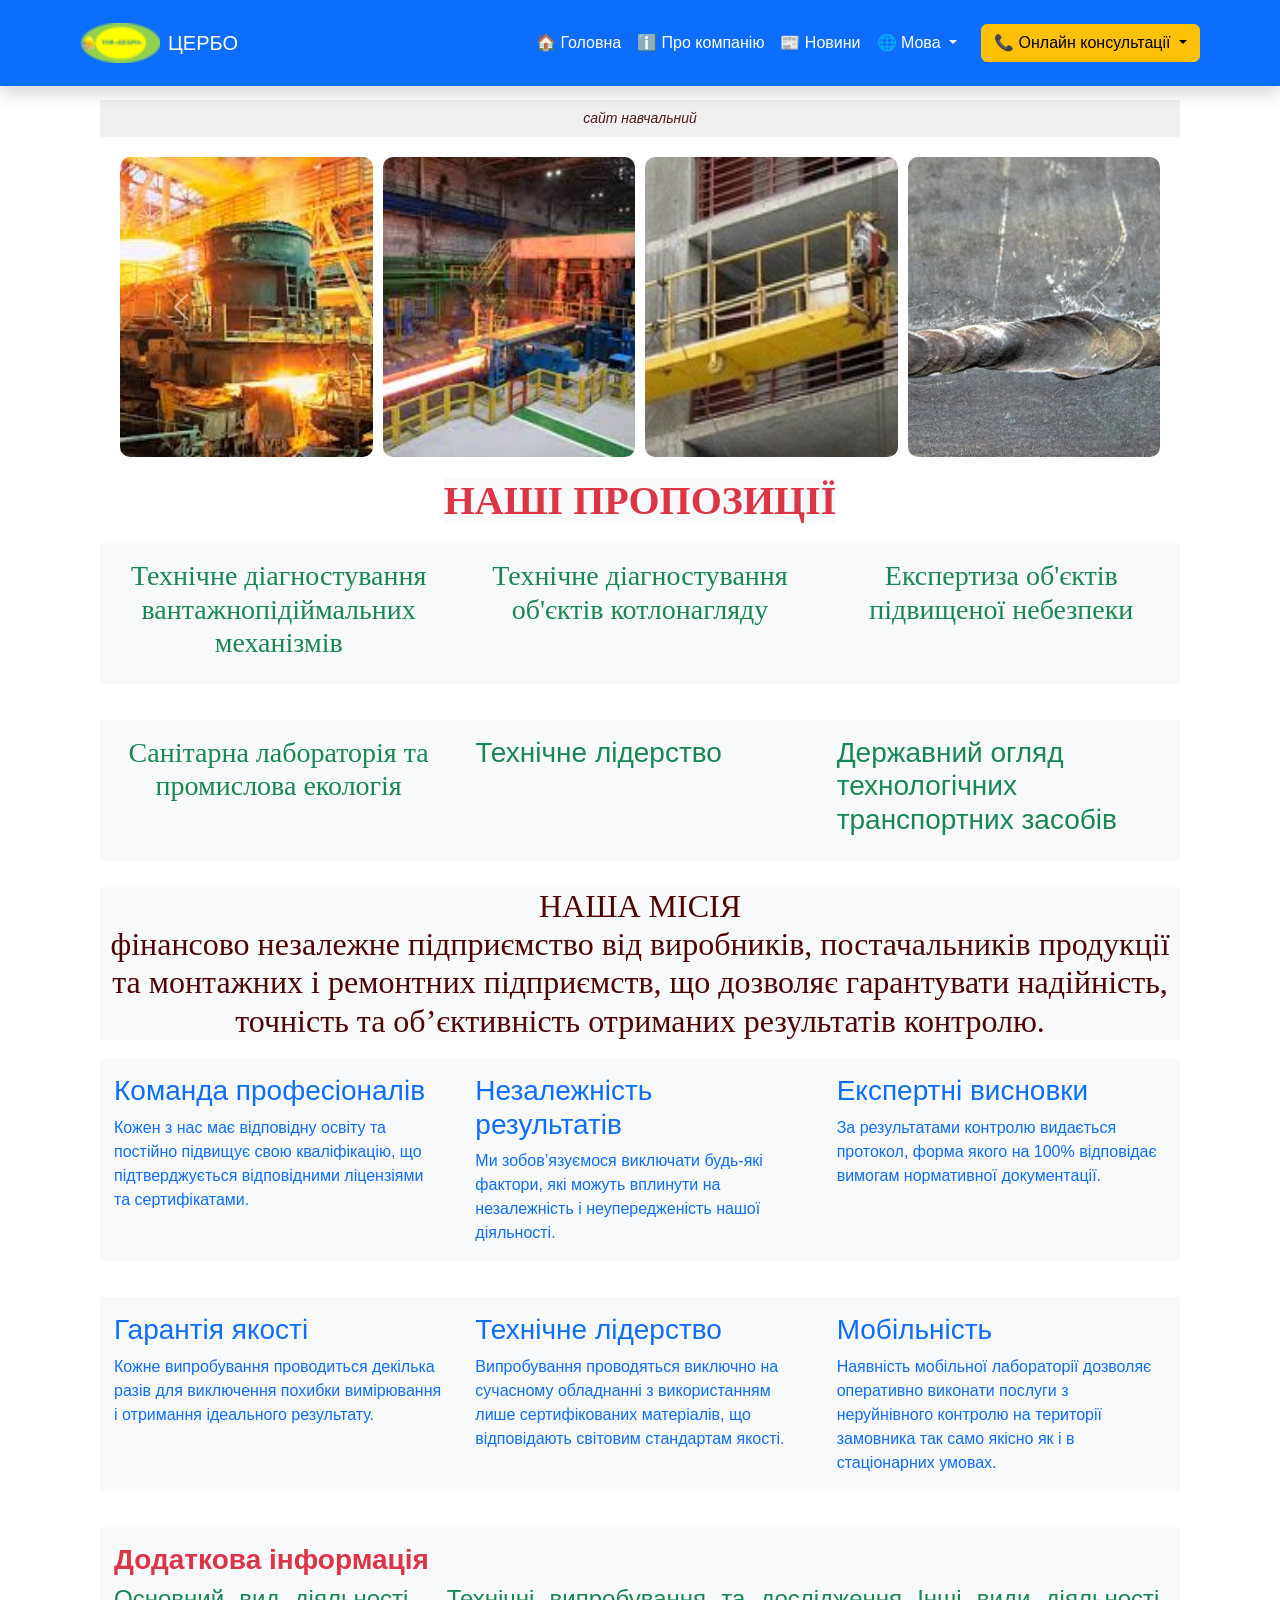
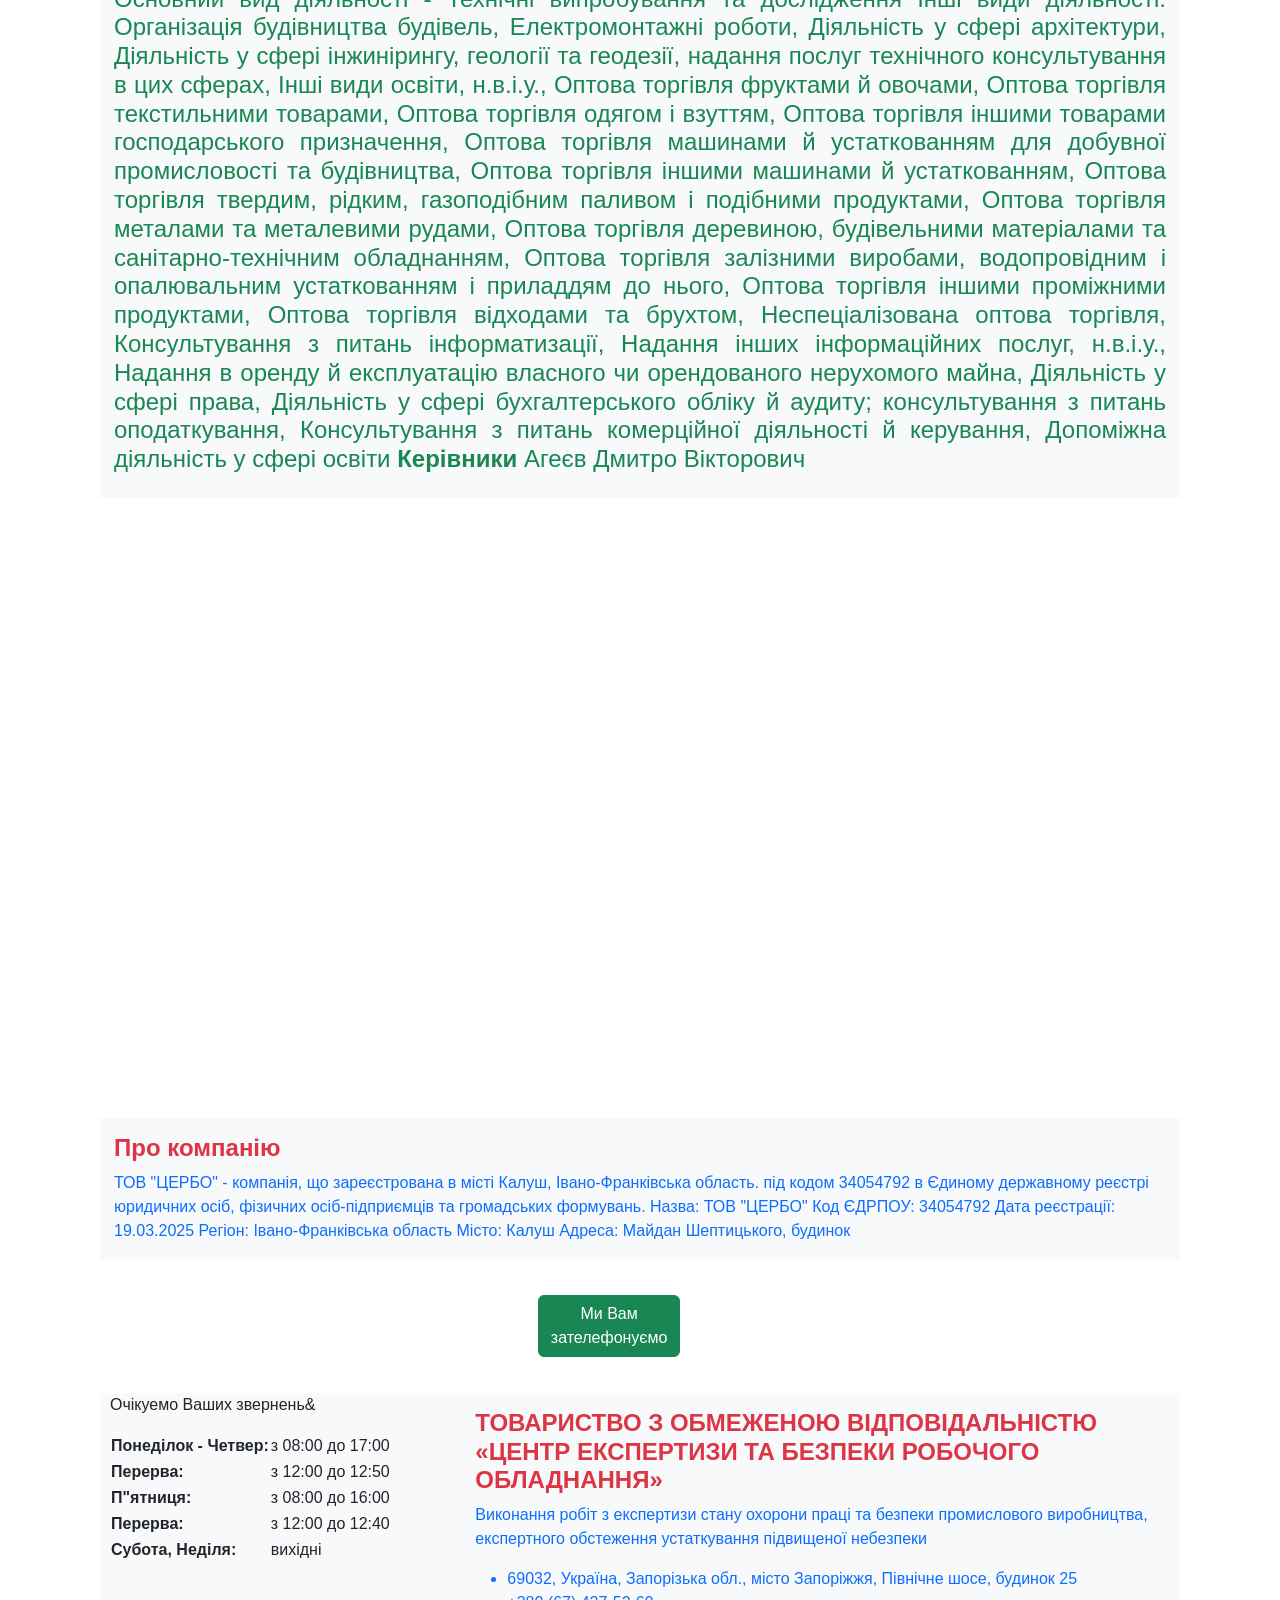
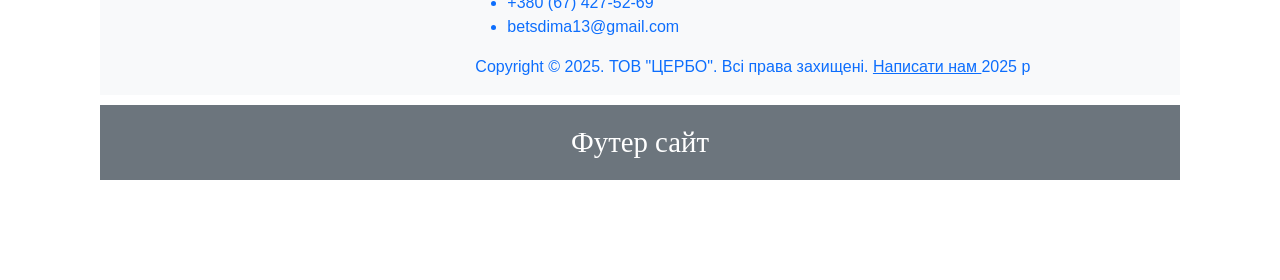
==== index.html @ 68f49ea2 "Add files via upload" ====
<!DOCTYPE html>
<html lang="ru">
<head>
  <meta charset="UTF-8">
   <title> ЗапорізькИЙ ЕТЦ, Запорожский ЭТЦ ЦЕРБО  Експертиза та безпека обладнання</title>
  <meta name="google-site-verification" content="google6a05c1c6a05c1c.html">

  <meta name="google-site-verification" content="73KmHmWzJuedZpofZjk8PdYPxGngWY6kwzpMrU5-xUw" />
  <meta name="description" content="ЗапорізькИЙ ЕТЦ, Запорожский ЭТЦ. ТОВ «ЦЕРБО»  експертні послуги у сфері охорони праці, технічне діагностування та експертиза обладнання.">
  <meta name="keywords" content="ЗапорізькИЙ ЕТЦ, Запорожский ЭТЦ. ТОВ «ЦЕРБО»  експертні послуги у сфері охорони праці, технічне діагностування та експертиза обладнання експертиза обладнання, експертиза устаткування,  охорона праці, технічне діагностування, ЦЕРБО, Запоріжжя">
  <meta name="google-site-verification" content="google20b2f6c594b5fa89.html">

    <!-- Open Graph для соцсетей -->
  <meta property="og:title" content="ЦЕРБО — Експертиза та безпека обладнання">
  <meta property="og:description" content="Експертні послуги у сфері охорони праці та технічного діагностування.">
  <meta property="og:image" content="https://dima-zp.github.io/project3/images/logo-new.png">
  <meta property="og:url" content="https://dima-zp.github.io/project3/">
  <meta property="og:type" content="website">

 
<!-- Twitter Cards -->
  <meta name="twitter:card" content="summary_large_image">
  <meta name="twitter:title" content="ЦЕРБО — Експертиза та безпека обладнання">
  <meta name="twitter:description" content="ЗапорізькИЙ ЕТЦ, Запорожский ЭТЦ. ТОВ «ЦЕРБО» - експертні послуги у сфері охорони праці та технічного діагностування.">
  <meta name="twitter:image" content="https://dima-zp.github.io/project3/images/logo-new.png">

 <!-- Canonical -->
  <link rel="canonical" href="https://dima-zp.github.io/project3/">


  <!-- Language & Region -->
  <meta name="language" content="uk">
  <meta name="geo.region" content="UA-ZP">
  <meta name="geo.placename" content="Запоріжжя">


  <!-- Подключение Bootstrap -->
  <link href="https://cdn.jsdelivr.net/npm/bootstrap@5.3.2/dist/css/bootstrap.min.css" rel="stylesheet">
  <link href="style.css" rel="stylesheet">

  
  
 



 
</head>

<body >

 <div class="site-note">сайт навчальний</div>
<!-- Навигация --><!-- Хедер -->
<nav class="navbar navbar-expand-lg fixed-top bg-primary navbar-dark shadow">
   
    <div class="container">
    <!-- Логотип -->
    <a class="navbar-brand d-flex align-items-center" href="#">
      <img src="images/logo.png" alt="ЦЕРБО" style="height:40px;" class="me-2">
      ЦЕРБО
    </a>

    <!-- Бургер -->
    <button class="navbar-toggler" type="button" data-bs-toggle="collapse" 
            data-bs-target="#navbarNav" aria-controls="navbarNav" 
            aria-expanded="false" aria-label="Toggle navigation">
      <span class="navbar-toggler-icon"></span>
    </button>

    <!-- Навигация -->
    <div class="collapse navbar-collapse" id="navbarNav">
      <ul class="navbar-nav ms-auto align-items-lg-center">
        <li class="nav-item">
          <a class="nav-link active" href="index.html">🏠 Головна</a>
        </li>
        <li class="nav-item">
          <a class="nav-link" href="about.html">ℹ️ Про компанію</a>
        </li>
        <li class="nav-item">
          <a class="nav-link" href="news.html">📰 Новини</a>
        </li>

        <!-- Языковой переключатель -->
        <li class="nav-item dropdown">
          <a class="nav-link dropdown-toggle" href="#" id="langDropdown" 
             role="button" data-bs-toggle="dropdown" aria-expanded="false">
            🌐 Мова
          </a>
          <ul class="dropdown-menu dropdown-menu-end" aria-labelledby="langDropdown">
            <li><a class="dropdown-item" href="index.html">UA</a></li>
            <li><a class="dropdown-item" href="en/index.html">EN</a></li>
            <li><a class="dropdown-item" href="ar/index.html">AR</a></li>
          </ul>
        </li>

        <!-- Кнопка консультации -->
        <li class="nav-item ms-lg-3">
          <div class="dropdown">
            <button class="btn btn-warning dropdown-toggle" type="button" data-bs-toggle="dropdown">
              📞 Онлайн консультації
            </button>
            <ul class="dropdown-menu dropdown-menu-end">
              <li><a href="tel:+380674275269">(067) 427-52-69</a></li>
              <li><a href="tel:+380674250269">(067) 425-02-69</a></li>
              <li><a href="tel:+380674220169">(067) 422-01-69</a></li>
            </ul>
          </div>
        </li>
      </ul>
    </div>
  </div>
</nav>



<div id="galleryCarousel" class="carousel slide" data-bs-ride="carousel">
  <div class="carousel-inner">

    <!-- Слайд -->
    <div class="carousel-item active">
      <div class="gallery-grid">
        <img src="images/3.jpg" alt="Фото 1">
        <img src="images/1.jpg" alt="Фото 2">
        <img src="images/4.jpg" alt="Фото 3">
         <img src="images/111.jpg" alt="Фото 3">
      </div>
    </div>

    <!-- Другие слайды -->
    <div class="carousel-item">
      <div class="gallery-grid">
        <img src="images/5.jpg" alt="Фото 4">
        <img src="images/6.jpg" alt="Фото 5">
        <img src="images/8.jpg" alt="Фото 6">
        <img src="images/13.jpg" alt="Фото 7">
      </div>
    </div>

  </div>

  <!-- Стрелки -->
  <button class="carousel-control-prev" type="button" data-bs-target="#galleryCarousel" data-bs-slide="prev">
    <span class="carousel-control-prev-icon"></span>
  </button>
  <button class="carousel-control-next" type="button" data-bs-target="#galleryCarousel" data-bs-slide="next">
    <span class="carousel-control-next-icon"></span>
  </button>
</div>



<div class="col text-danger text-center"> 
    <h1> <span class="fw-bold bg-light text-danger"> НАШІ ПРОПОЗИЦІЇ</span>
    </h1>
  
 </div>

<div class="container">
  <div class="row mb-3" >
    <div class="col-12 col-md-4 bg-light text-success  text-center p-3">
      <h3>
         Технічне діагностування вантажнопідіймальних механізмів
      </h3>
   
</div>
    <div class="col-12 col-md-4 bg-light text-success text-center p-3">
         <h3>
       Технічне діагностування об'єктів котлонагляду
      </h3>
    </div>
   <div class="col-12 col-md-4 bg-light  text-success  text-center p-3">
       <h3>
        Експертиза об'єктів підвищеної небезпеки
      </h3>
    </div>
  </div>
  
</div>


<div class="container">
  <div class="row mb-3">
    <div class="col-12 col-md-4  bg-light text-success text-center p-3">
       <h3>Санітарна лабораторія та промислова екологія
        
      </h3> 
    </div>
    <div class="col-12 col-md-4  bg-light text-success p-3">
     <h3>
        Технічне лідерство 
      </h3> 
    </div>
    <div class="col-12 col-md-4 col-lg-4 bg-light text-success  p-3">
        <h3>
         Державний огляд технологічних транспортних засобів
      </h3> 
    </div>
  </div>
</div> 


<div class="col-12 col bg-light text-text-danger text-center"> 
  
  <h2>
    НАША МІСІЯ <br>
      фінансово незалежне підприємство від виробників, постачальників продукції та монтажних і ремонтних підприємств, 
 що дозволяє гарантувати надійність,  точність та об’єктивність отриманих результатів контролю.
  </h2>

  </div>

<div class="container">
  <div class="row mb-3" >
    <div class="col-12 col-md-4 bg-light text-primary p-3">
      <h3>
         Команда професіоналів
      </h3>
   
Кожен з нас має відповідну освіту та постійно підвищує свою кваліфікацію, що підтверджується відповідними ліцензіями та сертифікатами.</div>
    <div class="col-12 col-md-4 bg-light text-primary p-3">
         <h3>
         Незалежність результатів
      </h3>
     
Ми зобов’язуємося виключати будь-які фактори, які можуть вплинути на незалежність і неупередженість нашої діяльності.
    </div>
   <div class="col-12 col-md-4 bg-light text-primary p-3">
       <h3>
         Експертні висновки 
      </h3>
      
За результатами контролю видається протокол, форма якого на 100% відповідає вимогам нормативної документації.
    </div>
  </div>
  
</div>


<div class="container">
  <div class="row mb-3">
    <div class="col-12 col-md-4  bg-light  text-primary p-3">
       <h3>Гарантія якості 
        
      </h3> 
Кожне випробування проводиться декілька разів для виключення похибки вимірювання і отримання ідеального результату.
    </div>
    <div class="col-12 col-md-4  bg-light text-primary p-3">
     <h3>
        Технічне лідерство 
      </h3> 
Випробування проводяться виключно на сучасному обладнанні з використанням лише сертифікованих матеріалів, що відповідають світовим стандартам якості.
    </div>
    <div class="col-12 col-md-4 col-lg-4 bg-light text-primary p-3">
        <h3>
         Мобільність 
      </h3> 
Наявність мобільної лабораторії дозволяє оперативно виконати послуги з неруйнівного контролю на території замовника так само якісно як і в стаціонарних умовах.
    </div>
  </div>
</div> 


<!-- Третий ряд с 3 колонками -->

     <div class="container">
      <div class="row">
       <!-- <div class="col-12 bg-light text-text-danger text-center p-3"> </div> -->
        <div class="col-12 col-md bg-light text-success p-3">
       <h3> <span class="text-justify fw-bold text-danger">Додаткова інформація</span>
    </h3>
   <h4 class="text-success" style="text-align:justify">
  Основний вид діяльності -  Технічні випробування та дослідження
Інші види діяльності. Організація будівництва будівель, Електромонтажні 
роботи, Діяльність у сфері архітектури, Діяльність у сфері інжинірингу,
 геології та геодезії, надання послуг технічного консультування в цих сферах,
  Інші види освіти, н.в.і.у., Оптова торгівля фруктами й овочами, 
  Оптова торгівля текстильними товарами, Оптова торгівля одягом і взуттям, 
  Оптова торгівля іншими товарами господарського призначення, 
  Оптова торгівля машинами й устаткованням для добувної промисловості та будівництва, 
  Оптова торгівля іншими машинами й устаткованням, Оптова торгівля твердим, рідким, 
  газоподібним паливом і подібними продуктами, Оптова торгівля металами та металевими рудами, 
  Оптова торгівля деревиною, будівельними матеріалами та санітарно-технічним обладнанням, 
  Оптова торгівля залізними виробами, водопровідним і опалювальним устаткованням і приладдям до нього,
  Оптова торгівля іншими проміжними продуктами, Оптова торгівля відходами та брухтом, Неспеціалізована
   оптова торгівля, Консультування з питань інформатизації, Надання інших інформаційних послуг, н.в.і.у., 
   Надання в оренду й експлуатацію власного чи орендованого нерухомого майна, Діяльність у сфері права, 
   Діяльність у сфері бухгалтерського обліку й аудиту; консультування з питань оподаткування, Консультування
    з питань комерційної діяльності й керування, Допоміжна діяльність у сфері освіти
<b>Керівники</b> 
Агеєв Дмитро Вікторович
   </h4>
       

  </div></div>
</div>


<div class="d-flex justify-content-center">
  <iframe src= "https://www.google.com/maps/embed?pb=!1m18!1m12!1m3!1d3174.4398229924577!2d35.1205601767117!3d47.87406276946941!2m3!1f0!2f0!3f0!3m2!1i1024!2i768!4f13.1!3m3!1m2!1s0x40dc66efdda276fb%3A0x22f1536fa186c56!2z0KHQtdCy0LXRgNC90L7QtSDRiC4sIDI1LCDQl9Cw0L_QvtGA0L7QttGM0LUsINCX0LDQv9C-0YDQvtC20YHQutCw0Y8g0L7QsdC70LDRgdGC0YwsIDY5MDAw!5e1!3m2!1sru!2sua!4v1763896102975!5m2!1sru!2sua"
    width="600" height="600" style="border:0;" allowfullscreen="" loading="lazy"
    referrerpolicy="no-referrer-when-downgrade">
  </iframe>
</div>
  <!-- Третий ряд с 3 колонками -->

     <div class="container">
      <div class="row">
       <div class="col-12 col-md  bg-light text-primary  p-3">
<h4> <span class="fw-bold text-danger">Про компанію </span>
    </h4>

      ТОВ "ЦЕРБО" - компанія, що зареєстрована в місті Калуш, Івано-Франківська область. 
        під кодом 34054792 в Єдиному державному реєстрі юридичних осіб, фізичних осіб-підприємців та громадських формувань. 
Назва: ТОВ "ЦЕРБО" Код ЄДРПОУ: 34054792
Дата реєстрації: 19.03.2025
Регіон: Івано-Франківська область
Місто: Калуш
Адреса: Майдан Шептицького, будинок
    </div>
    
</div>
</div>

     <div class="container d-flex justify-content-center">
      <div class="row">
       <div class="col-12 col-md-6  p-3">
       <button type="button" class="btn btn-success" data-bs-toggle="modal" data-bs-target="#callbackModal">
  Ми Вам зателефонуємо
</button>
    </div>
</div>
</div>

<div class="modal fade" id="callbackModal" tabindex="-1" aria-hidden="true" > 
  <div class="modal-dialog">
    <div class="modal-content">
      <div class="modal-header">
        <h5 class="modal-title">Зворотній дзвінок</h5>
        <button type="button" class="btn-close" data-bs-dismiss="modal" aria-label="Закрити"></button>
      </div>
      <div class="modal-body">

      <form action="https://formspree.io/f/mzzyzbwl" method="POST" id="callback-form">
  <!-- <label for="callback-name">Ваше ім’я:</label>
  <input type="text" name="name" id="callback-name" 
         placeholder="Ваше ім’я" required autocomplete="name"> -->

  <label for="callback-phone">Телефон:</label>
  <input type="tel" name="phone" id="callback-phone" 
         placeholder="(0XX) XXX-XX-XX" required autocomplete="tel">

</form>


        <form action="https://formspree.io/f/mzzyzbwl" method="POST" id="callback-form-bs" autocomplete="on">
          <label for="callback-name-bs" class="form-label">Ваше ім’я:</label>
          <input type="text" class="form-control" id="callback-name-bs" name="name"  autocomplete="name" required>

          <!-- <label for="callback-phone-bs" class="form-label mt-2">Телефон:</label> -->
          <!-- ?<input type="tel" class="form-control" id="callback-phone-bs" name="phone" required> -->
          <button type="submit" class="btn btn-success mt-3">Зателефонуйте мені</button>
        </form>
        <div id="callback-thankyou-bs" class="text-success mt-3" style="display:none;">
          Дякуємо! Ми зателефонуємо Вам найближчим часом.
        </div>
      </div>
    </div>
  </div>
</div>


<div class="container">
  <div class="row">
    <div class="col-12 col-md-4 bg-light text-primaryp-3">
     <p>Очікуемо Ваших звернень&
</p>
<table class="working-hours mce-item-table">
<tbody>
<tr>
<th>Понеділок -  Четвер:</th>
<td>з 08:00 до 17:00</td>
</tr>
<tr>
<th>Перерва:</th>
<td>з 12:00 до 12:50</td>
</tr>
<tr>
<th>П"ятниця:</th>
<td>з 08:00 до 16:00</td>
</tr>
<tr>
<th>Перерва:</th>
<td>з 12:00 до 12:40</td>
</tr>
<tr>
<th class="important">Субота, Неділя:</th>
<td class="important">вихідні</td>
</tr>
</tbody>
</table>



    </div>
    <div class="col-12 col-md-8 bg-light text-primary p-3">
      <section id="contacts">
   <h4> <span class="fw-bold text-danger">ТОВАРИСТВО З ОБМЕЖЕНОЮ ВІД­ПО­ВІД­АЛЬ­НІ­СТЮ «ЦЕНТР ЕКСПЕРТИЗИ ТА БЕЗПЕКИ РОБОЧОГО ОБЛАДНАННЯ» </span>
    </h4>
<p>Виконання робіт з експертизи стану охорони праці та безпеки промислового виробництва, експертного обстеження устаткування підвищеної небезпеки</p>
<ul class="contact-info">
<li class="contact-info-item">69032, Україна, Запорізька обл., місто Запоріжжя, Північне шосе, будинок 25</li>
<li class="contact-info-item"><i class="fa fa-phone"></i>
  <span class="important">+380 (67) 427-52-69</span>
</li>
<li class="contact-info-item"><i class="fa fa-envelope"></i>betsdima13@gmail.com</li>
</ul>

   Copyright © 2025. ТОВ "ЦЕРБО". Всі права захищені. 
<a href="mailto:betsdima13@gmail.com?subject=Зворотній дзвінок&body=Добрий день! Хочу отримати консультацію.">
  Написати нам
</a> 2025 р

</section>
    </div>
   
  </div>
</div>
<!-- Контейнер для виджета -->
<div id="gtranslate"></div>


  
<footer>

<!-- Футер на всю ширину (вне контейнера) -->
  <div class="bg-secondary text-white p-3 text-center">
    Футер сайт
  </div>


</footer>



<!-- Настройки GTranslate -->
<script>
  window.gtranslateSettings = {
    default_language: "ru", 
    languages: ["en","de","uk","fr","it","es","ru","zh-CN","el"], 
    wrapper_selector: "#gtranslate", 
    horizontal_position: "right",   // строго справа
    vertical_position: "bottom"     // строго снизу
  };
</script>

<!-- Подключение скрипта GTranslate -->
<script src="https://cdn.gtranslate.net/widgets/latest/float.js"></script>







  
  <!-- Bootstrap JS -->
  <script src="https://cdn.jsdelivr.net/npm/bootstrap@5.3.2/dist/js/bootstrap.bundle.min.js"></script>
  <!-- <script src="js/script.js"></script> -->

<script>
  // Автозакрытие меню при клике
  document.querySelectorAll('.navbar-nav .nav-link').forEach(function(el){
    el.addEventListener('click', function(){
      const navbarCollapse = document.getElementById('navbarNav');
      if (navbarCollapse.classList.contains('show')) {
        new bootstrap.Collapse(navbarCollapse).toggle();
      }
    });
  });

  // Эффект при скролле
  window.addEventListener('scroll', function() {
    const navbar = document.querySelector('.navbar');
    if (window.scrollY > 50) {
      navbar.classList.add('scrolled');
    } else {
      navbar.classList.remove('scrolled');
    }
  });
</script>









</body>
</html>
---- style.css ----
/* 🔹 Глобальные правила */
   

html, body {
   font-family: 'Roboto', sans-serif; /* указываем Roboto */
   font-size: 16px;
   
  margin: 50px;
  padding: 0;
  overflow-x: hidden; /* убирает горизонтальную прокрутку */
}


    img {
      max-width: 100%; /* все картинки автоматически подстраиваются */
      height: auto;
    }


    /* 🔹 Сетка для десктопа */
    .container {
      display: flex;
      gap: 10px;
      padding: 10px;
    }
    .card {
      flex: 1;
      background: lightblue;
      padding: 20px;
      text-align: center;
    }

    /* 🔹 Адаптация для планшета */
    @media (max-width: 768px) {
      .container {
        flex-direction: column; /* карточки становятся вертикальными */
      }
      body {
        font-size: 14px; /* уменьшаем текст */
      }
    }

    /* 🔹 Адаптация для телефона */
    @media (max-width: 480px) {
      .card {
        background: lightgreen; /* меняем цвет для наглядности */
        padding: 10px;
      }
      h1 {
        font-size: 18px; /* уменьшаем заголовок */
      }
    }

.site-note {
  font-size: 14px;
  color: #501b1b;
  text-align: center;
  padding: 8px 0;
  background-color: #f0f0f0;
  font-style: italic;
}
.navbar {
  transition: background 0.3s ease, box-shadow 0.3s ease;
}

.navbar.scrolled {
  background: #1e40af; /* более тёмный синий при скролле */
  box-shadow: 0 2px 6px rgba(0,0,0,0.2);
}

.nav-link {
  color: #fff !important;
}

.nav-link:hover {
  color: #ffd700 !important; /* золотистый при наведении */
}


    /* Dropdown меню */
    .dropdown-menu {
      border-radius: 0.5rem;
    }
    .dropdown-menu .dropdown-item {
      color: #0d6efd;
    }
    .dropdown-menu .dropdown-item:hover {
      background-color: #e9ecef;
      color: #084298;
    }

    /* Эффект при скролле */
    .navbar.scrolled {
      box-shadow: 0 2px 6px rgba(0,0,0,0.2);
    }

    .gallery-grid {
  display: grid;
  margin: 20px;
  grid-template-columns: repeat(auto-fit, minmax(150px, 1fr));
  gap: 10px;
}

.gallery-grid img {
  width: 100%;
  height: 300px; /* фиксируем высоту */
  object-fit: cover; /* аккуратно обрезает */
  border-radius: 10px;
}


/* На телефоне — одна картинка в ряд */
@media (max-width: 576px) {
  .gallery img {
    flex: 1 1 100%;
    max-width: 100%;
  }
}



.menu {
      list-style: none;
      padding: 0;
      margin: 0;
    }
    .menu li {
      display: inline-block;
         color: #8f3c3c;
      margin-right: 0px;
    }
    .menu a {
      text-decoration: none;
      color: #8f3c3c;
      font-weight: 300; /* чуть жирнее для меню */
    }

.main-nav ul {
  list-style: none;
  display: flex;
  justify-content: center;
  padding: 0;
  margin: 10px;
  gap: 10px;
  background: #ffdbf9;
}

.main-nav li {
  position: relative;
  border: 1px solid #ffdbf3;
  background-color: #ffdbf9;
  padding: 8px 10px;
  margin: 0 15px;
  border-radius: 4px;
  transition: all 0.3s ease;
}

.main-nav li:hover {
  background-color: #ffdbf5;
}

.main-nav a {
  text-decoration: none;
  color: #222;
  font-size: 18px;
}


  .dropdown {
      position: relative;
      display: inline-block;
    }

    .dropdown-menu {
      display: none;
      position: absolute;
      top: 100%;
      left: 0;
      background: #f9f9f9;
      min-width: 150px;
      box-shadow: 0 2px 5px rgba(0,0,0,0.2);
      padding: 10px;
    }

    .dropdown:hover .dropdown-menu {
      display: block; /* показываем меню при наведении */
    }

    .dropdown-menu a {
      display: block;
      padding: 5px;
      text-decoration: none;
      color: #333;
    }

    .dropdown-menu a:hover {
      background: #eee;
    }
    .h3 {
      font-size: 16px;
      color: #2210ca;
    }



@keyframes run {
  from { left: 100%; }
  to   { left: -100%; }
}

.text-center {
  text-align: center; /* чтобы текст реально центрировался */
  font-size: 1.8rem;  /* примерно 29px, крупный и читаемый */
  font-family: 'Times New Roman', Times, serif;
  color: #500303;
}
.lang{
text-align: center; /* чтобы текст реально центрировался */
font-size: 16px;
font-family: 'Times New Roman', Times, serif;
}

.iframe {
  max-width: 100%;
  display: block;
}


.marquee {
  position: fixed;
  top: 0;                /* прямо сверху */
  width: 100%;
  background: rgba(255,255,255,0.9); /* полупрозрачный фон, чтобы видно было меню под ним */
  z-index: 2000;         /* выше навбара (у navbar обычно 1030) */
  padding: 10px 0;
  text-align: center;
  white-space: nowrap;
  overflow: hidden;
}

.marquee h3 {
  margin: 0;
  font-size: 1rem;
  animation: scrollText 40s linear infinite;
}

@keyframes scrollText {
  0%   { transform: translateX(100%); }
  100% { transform: translateX(-100%); }
}
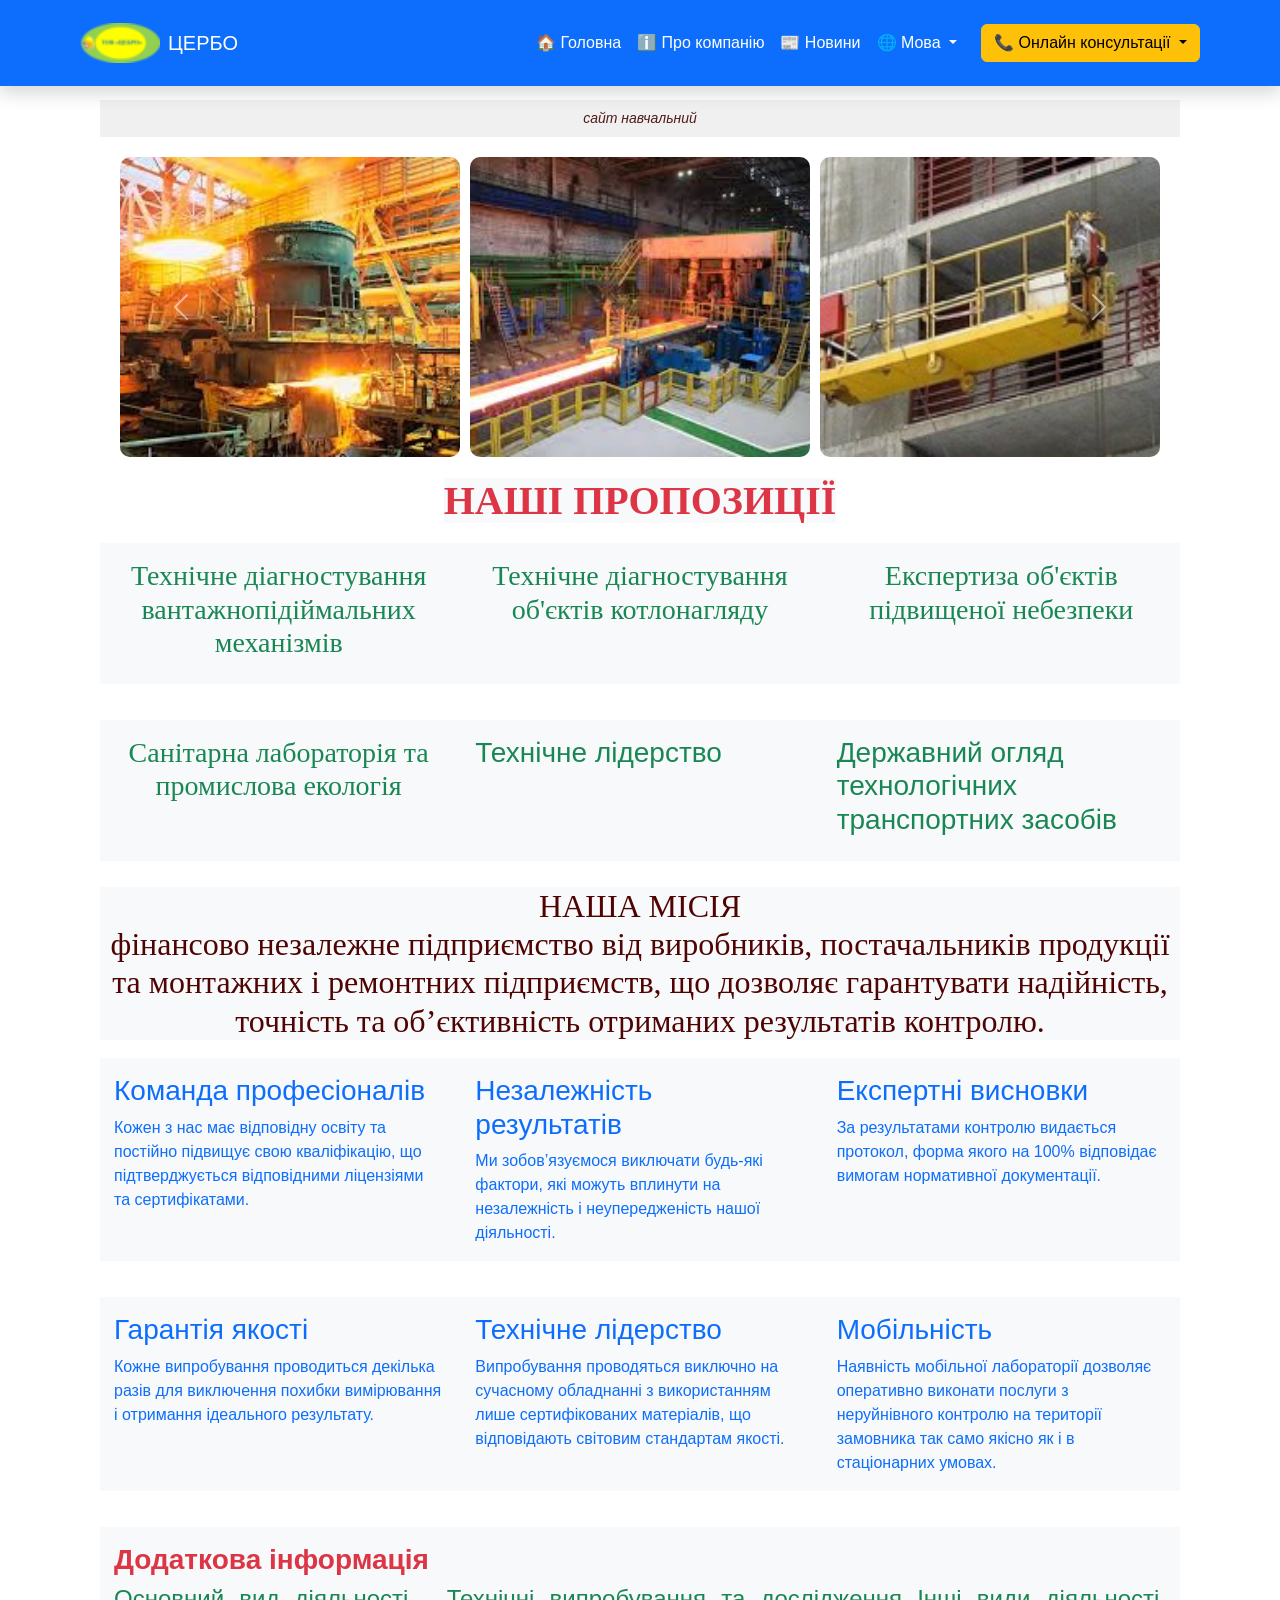
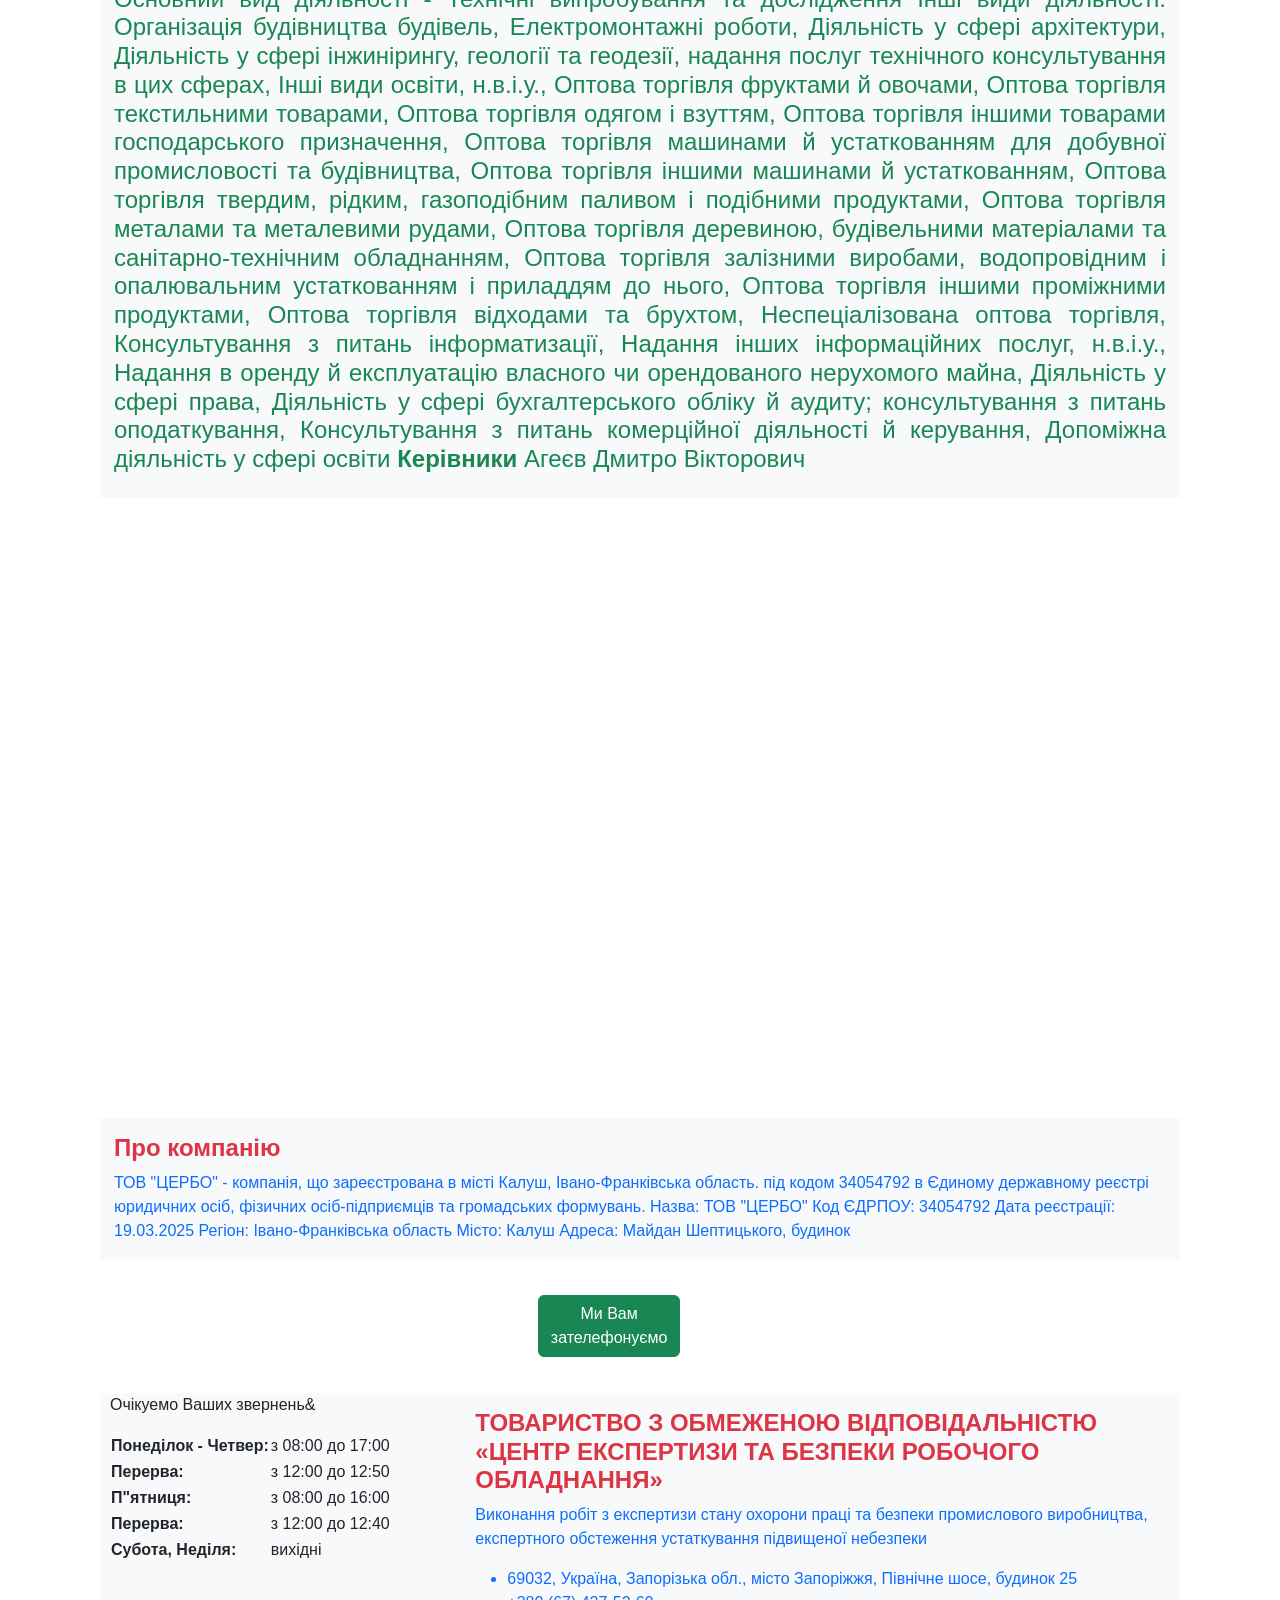
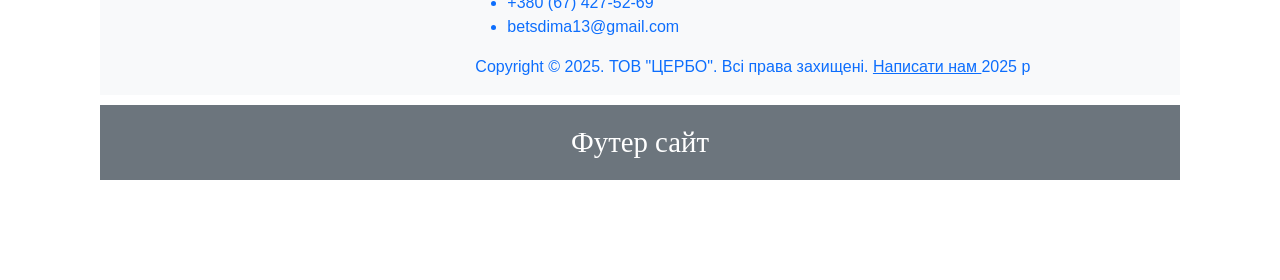
==== commit a27f78ea: "Update index.html" ====
--- a/index.html
+++ b/index.html
@@ -122,7 +122,7 @@
         <img src="images/3.jpg" alt="Фото 1">
         <img src="images/1.jpg" alt="Фото 2">
         <img src="images/4.jpg" alt="Фото 3">
-         <img src="images/111.jpg" alt="Фото 3">
+       
       </div>
     </div>
 
@@ -132,10 +132,21 @@
         <img src="images/5.jpg" alt="Фото 4">
         <img src="images/6.jpg" alt="Фото 5">
         <img src="images/8.jpg" alt="Фото 6">
+    
+      </div>
+    </div>
+
+ <!-- Другие слайды -->
+    <div class="carousel-item">
+      <div class="gallery-grid">
+        <img src="images/6.jpg" alt="Фото 5">
+        <img src="images/8.jpg" alt="Фото 6">
         <img src="images/13.jpg" alt="Фото 7">
       </div>
     </div>
 
+
+    
   </div>
 
   <!-- Стрелки -->
@@ -502,3 +513,4 @@
 
 
 
+
--- a/style.css
+++ b/style.css
@@ -97,7 +97,7 @@
     .gallery-grid {
   display: grid;
   margin: 20px;
-  grid-template-columns: repeat(auto-fit, minmax(150px, 1fr));
+  grid-template-columns: repeat(3, 1fr);
   gap: 10px;
 }
 
@@ -248,3 +248,4 @@
   0%   { transform: translateX(100%); }
   100% { transform: translateX(-100%); }
 }
+
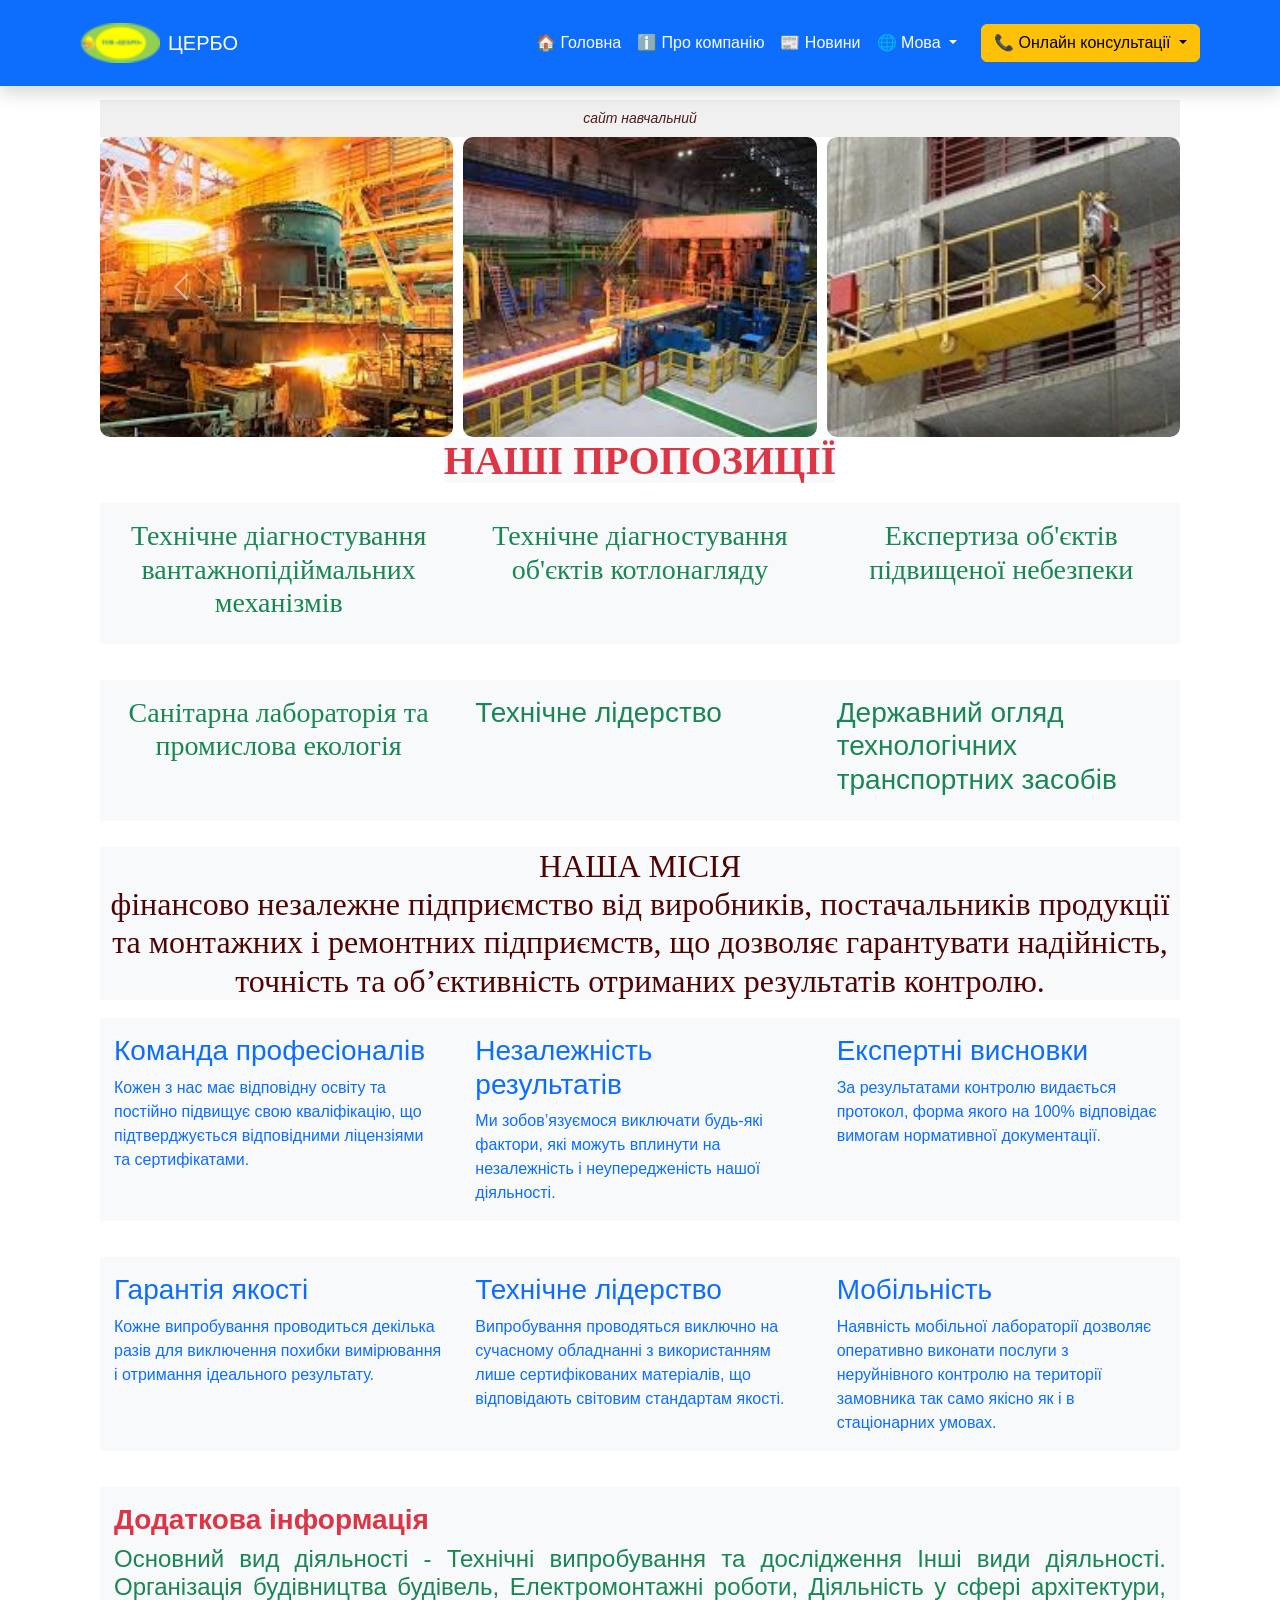
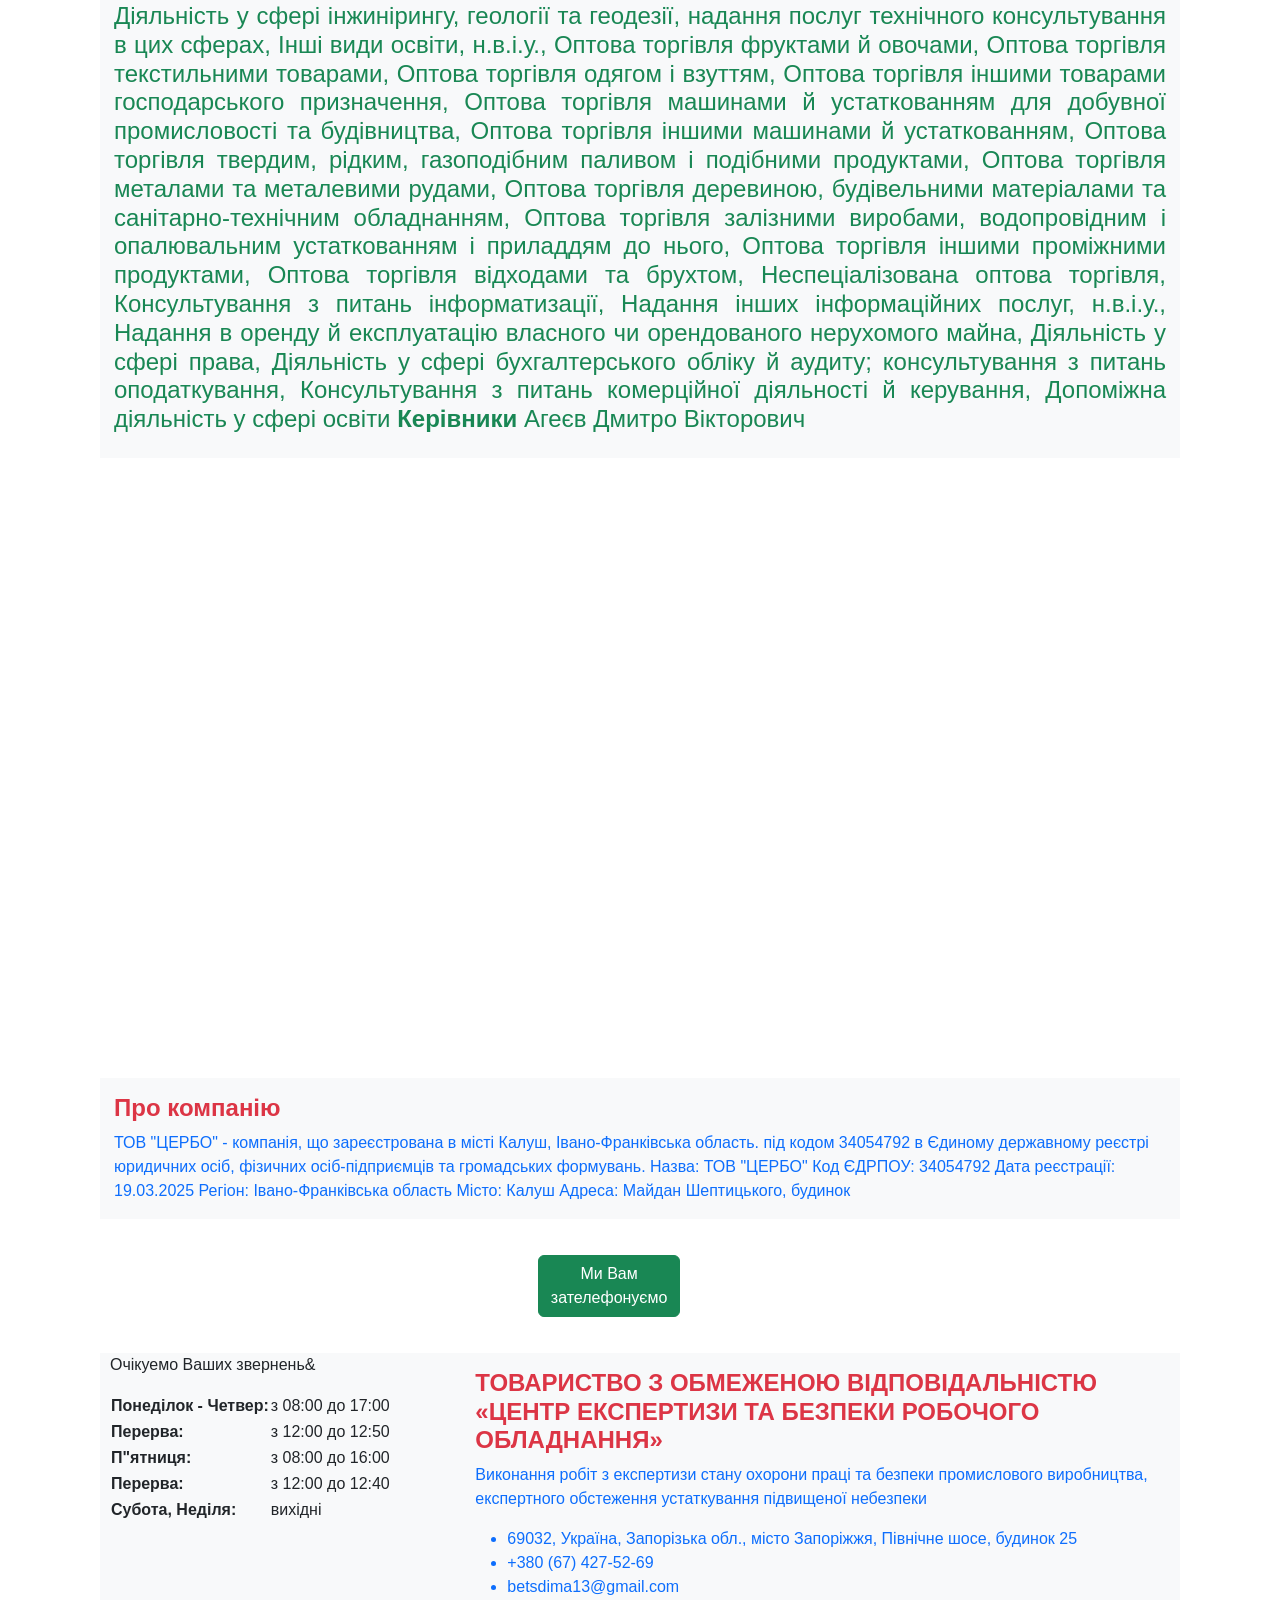
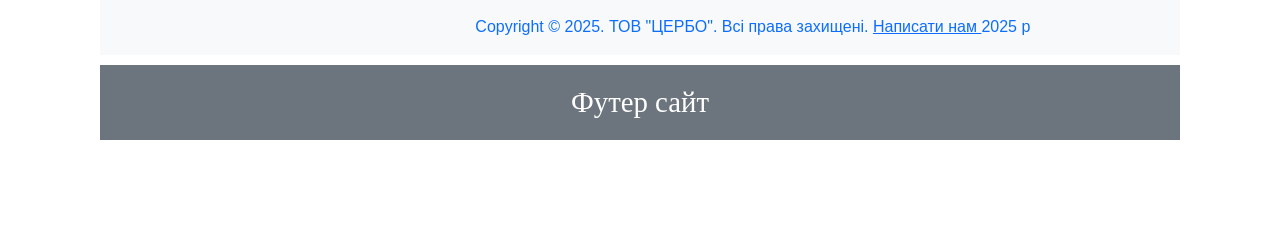
==== commit f3f24510: "Update greeting from 'Hello' to 'Goodbye'" ====
--- a/index.html
+++ b/index.html
@@ -27,6 +27,7 @@
  <!-- Canonical -->
   <link rel="canonical" href="https://dima-zp.github.io/project3/">
 
+<link rel="icon" type="image/png" href="favicon.png">
 
   <!-- Language & Region -->
   <meta name="language" content="uk">
@@ -514,3 +515,4 @@
 
 
 
+
--- a/style.css
+++ b/style.css
@@ -33,7 +33,7 @@
     /* 🔹 Адаптация для планшета */
     @media (max-width: 768px) {
       .container {
-        flex-direction: column; /* карточки становятся вертикальными */
+        flex-direction: row; /* карточки становятся вертикальными */
       }
       body {
         font-size: 14px; /* уменьшаем текст */
@@ -94,28 +94,40 @@
       box-shadow: 0 2px 6px rgba(0,0,0,0.2);
     }
 
-    .gallery-grid {
+.gallery-grid {
   display: grid;
-  margin: 20px;
-  grid-template-columns: repeat(3, 1fr);
+  grid-template-columns: repeat(3, 1fr); /* всегда три фото в ряд */
   gap: 10px;
 }
 
 .gallery-grid img {
   width: 100%;
-  height: 300px; /* фиксируем высоту */
-  object-fit: cover; /* аккуратно обрезает */
+  height: 300px;
+  object-fit: cover;
   border-radius: 10px;
 }
 
 
-/* На телефоне — одна картинка в ряд */
+
+
+
+
+/* 📱 Адаптивность */
 @media (max-width: 576px) {
-  .gallery img {
-    flex: 1 1 100%;
-    max-width: 100%;
+  .gallery-grid {
+    grid-template-columns: repeat(3, 1fr); /* три фото в ряд */
   }
-}
+
+  .gallery-grid img {
+    height: auto;
+  }
+}
+
+
+
+
+
+
 
 
 
@@ -249,3 +261,12 @@
   100% { transform: translateX(-100%); }
 }
 
+
+
+
+
+
+
+
+
+
